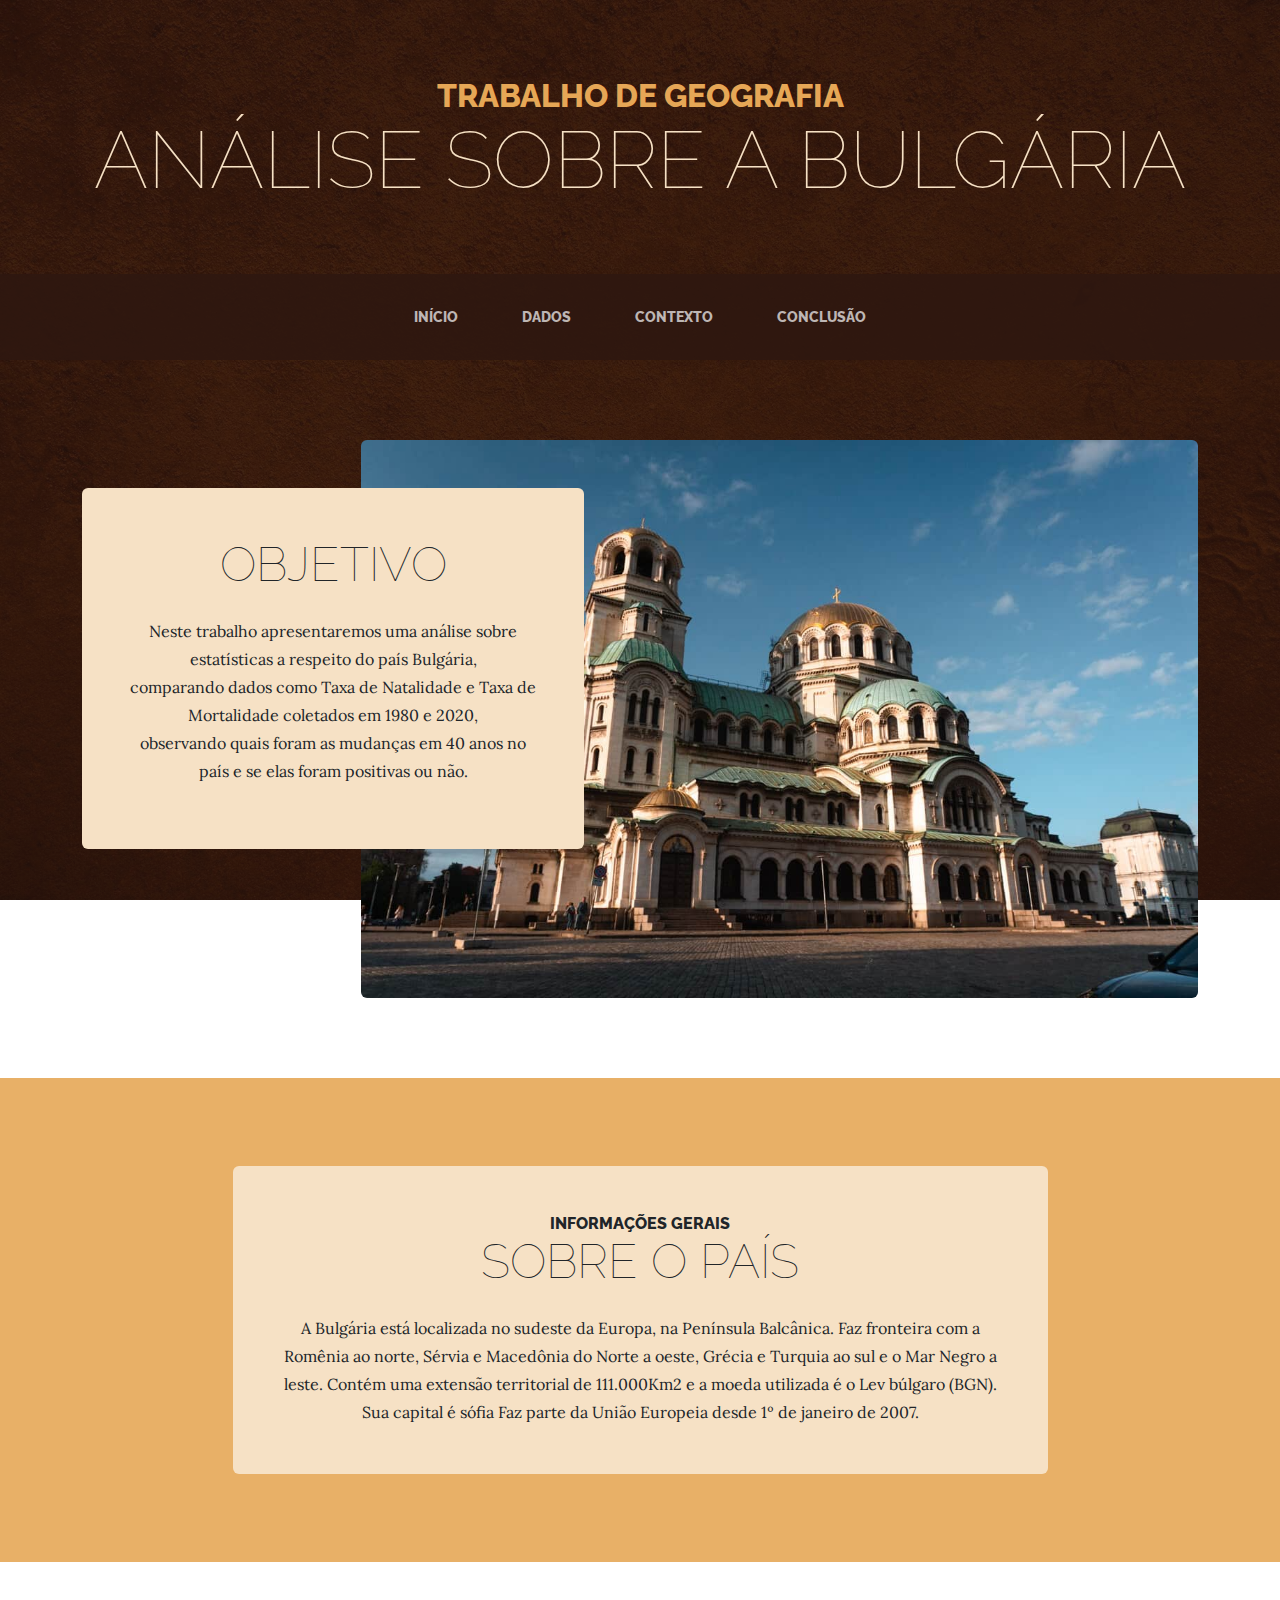
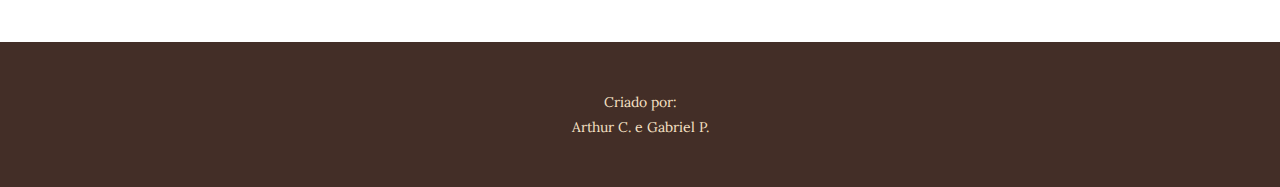
==== index.html @ 991a3605 "Initial commit" ====
<!DOCTYPE html>
<html lang="en">
    <head>
        <meta charset="utf-8" />
        <meta name="viewport" content="width=device-width, initial-scale=1, shrink-to-fit=no" />
        <meta name="description" content="" />
        <meta name="author" content="" />
        <title>Análise sobre a Bulgária</title>
        <link rel="icon" type="image/x-icon" href="assets/favicon.ico" />
        <!-- Google fonts-->
        <link href="https://fonts.googleapis.com/css?family=Raleway:100,100i,200,200i,300,300i,400,400i,500,500i,600,600i,700,700i,800,800i,900,900i" rel="stylesheet" />
        <link href="https://fonts.googleapis.com/css?family=Lora:400,400i,700,700i" rel="stylesheet" />
        <!-- Core theme CSS (includes Bootstrap)-->
        <link href="css/styles.css" rel="stylesheet" />
    </head>
    <body>
        <header>
            <h1 class="site-heading text-center text-faded d-none d-lg-block">
                <span class="site-heading-upper text-primary mb-3">Trabalho de Geografia</span>
                <span class="site-heading-lower">Análise sobre a Bulgária</span>
            </h1>
        </header>
        <!-- Navigation-->
        <nav class="navbar navbar-expand-lg navbar-dark py-lg-4" id="mainNav">
            <div class="container">
                <a class="navbar-brand text-uppercase fw-bold d-lg-none" href="index.html">Start Bootstrap</a>
                <button class="navbar-toggler" type="button" data-bs-toggle="collapse" data-bs-target="#navbarSupportedContent" aria-controls="navbarSupportedContent" aria-expanded="false" aria-label="Toggle navigation"><span class="navbar-toggler-icon"></span></button>
                <div class="collapse navbar-collapse" id="navbarSupportedContent">
                    <ul class="navbar-nav mx-auto">
                        <li class="nav-item px-lg-4"><a class="nav-link text-uppercase" href="index.html">Início</a></li>
                        <li class="nav-item px-lg-4"><a class="nav-link text-uppercase" href="about.html">DADOS</a></li>
                        <li class="nav-item px-lg-4"><a class="nav-link text-uppercase" href="products.html">CONTEXTO</a></li>
                        <li class="nav-item px-lg-4"><a class="nav-link text-uppercase" href="store.html">CONCLUSÃO</a></li>
                    </ul>
                </div>
            </div>
        </nav>
        <section class="page-section clearfix">
            <div class="container">
                <div class="intro">
                    <img class="intro-img img-fluid mb-3 mb-lg-0 rounded" src="assets/img/intro.jpg" alt="..." />
                    <div class="intro-text left-0 text-center bg-faded p-5 rounded">
                        <h2 class="section-heading mb-4">
                            <span class="section-heading-lower">OBJETIVO</span>
                        </h2>
                        <p class="mb-3">Neste trabalho apresentaremos uma análise sobre estatísticas a respeito do país Bulgária, <br> comparando dados como Taxa de Natalidade e Taxa de Mortalidade coletados em 1980 e 2020, <br> observando quais foram as mudanças em 40 anos no país e se elas foram positivas ou não.</p>
                    </div>
                </div>
            </div>
        </section>
        <section class="page-section cta">
            <div class="container">
                <div class="row">
                    <div class="col-xl-9 mx-auto">
                        <div class="cta-inner bg-faded text-center rounded">
                            <h2 class="section-heading mb-4">
                                <span class="section-heading-upper">INFORMAÇÕES GERAIS</span>
                                <span class="section-heading-lower">sobre o país</span>
                            </h2>
                            <p class="mb-0">A Bulgária está localizada no sudeste da Europa, na Península Balcânica. Faz fronteira com a Romênia ao norte, Sérvia e Macedônia do Norte a oeste, Grécia e Turquia ao sul e o Mar Negro a leste. Contém uma extensão territorial de 111.000Km2 e a moeda utilizada é o Lev búlgaro (BGN). Sua capital é sófia Faz parte da União Europeia desde 1º de janeiro de 2007.</p>
                        </div>
                    </div>
                </div>
            </div>
        </section>
        <footer class="footer text-faded text-center py-5">
            <div class="container"><p class="m-0 small">Criado por: <br> Arthur C. e Gabriel P.</p></div>
        </footer>
        <!-- Bootstrap core JS-->
        <script src="https://cdn.jsdelivr.net/npm/bootstrap@5.2.3/dist/js/bootstrap.bundle.min.js"></script>
        <!-- Core theme JS-->
        <script src="js/scripts.js"></script>
    </body>
</html>
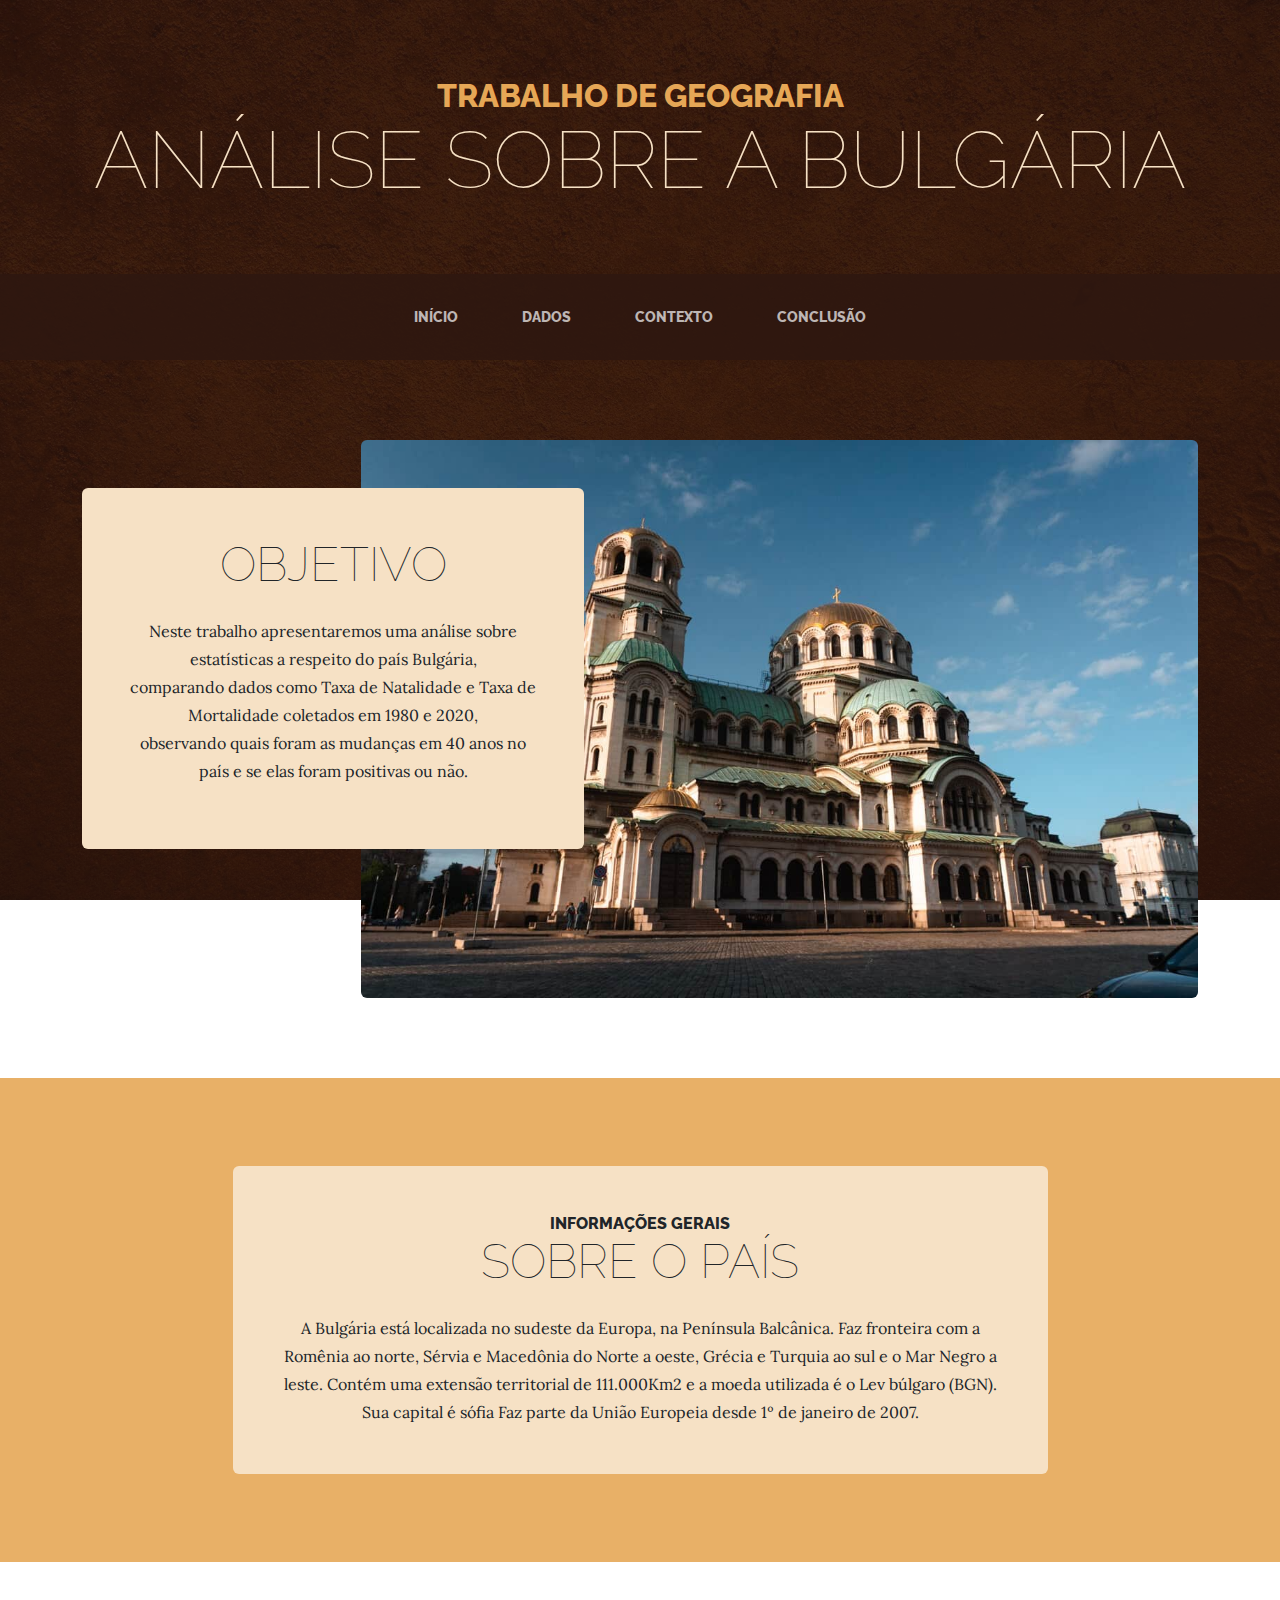
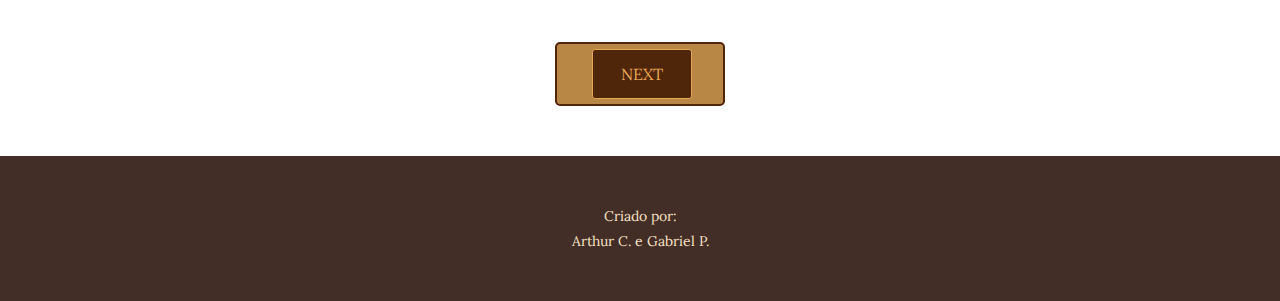
==== commit c19dda89: "dando uma polida" ====
--- a/index.html
+++ b/index.html
@@ -1,12 +1,12 @@
 <!DOCTYPE html>
-<html lang="en">
+<html lang="pt-br">
     <head>
         <meta charset="utf-8" />
         <meta name="viewport" content="width=device-width, initial-scale=1, shrink-to-fit=no" />
         <meta name="description" content="" />
         <meta name="author" content="" />
         <title>Análise sobre a Bulgária</title>
-        <link rel="icon" type="image/x-icon" href="assets/favicon.ico" />
+        <link rel="icon" type="image/x-icon" href="assets/favicon.png" />
         <!-- Google fonts-->
         <link href="https://fonts.googleapis.com/css?family=Raleway:100,100i,200,200i,300,300i,400,400i,500,500i,600,600i,700,700i,800,800i,900,900i" rel="stylesheet" />
         <link href="https://fonts.googleapis.com/css?family=Lora:400,400i,700,700i" rel="stylesheet" />
@@ -28,9 +28,9 @@
                 <div class="collapse navbar-collapse" id="navbarSupportedContent">
                     <ul class="navbar-nav mx-auto">
                         <li class="nav-item px-lg-4"><a class="nav-link text-uppercase" href="index.html">Início</a></li>
-                        <li class="nav-item px-lg-4"><a class="nav-link text-uppercase" href="about.html">DADOS</a></li>
-                        <li class="nav-item px-lg-4"><a class="nav-link text-uppercase" href="products.html">CONTEXTO</a></li>
-                        <li class="nav-item px-lg-4"><a class="nav-link text-uppercase" href="store.html">CONCLUSÃO</a></li>
+                        <li class="nav-item px-lg-4"><a class="nav-link text-uppercase" href="dados1.html">DADOS</a></li>
+                        <li class="nav-item px-lg-4"><a class="nav-link text-uppercase" href="contexto1.html">CONTEXTO</a></li>
+                        <li class="nav-item px-lg-4"><a class="nav-link text-uppercase" href="conclusao1.html">CONCLUSÃO</a></li>
                     </ul>
                 </div>
             </div>
@@ -62,7 +62,18 @@
                     </div>
                 </div>
             </div>
+
+            
         </section>
+        
+        <div id="caixa2">
+            <a href="dados1.html">
+                <button class="botao3">
+                    NEXT
+                </button>
+            </a>
+        </div>
+
         <footer class="footer text-faded text-center py-5">
             <div class="container"><p class="m-0 small">Criado por: <br> Arthur C. e Gabriel P.</p></div>
         </footer>
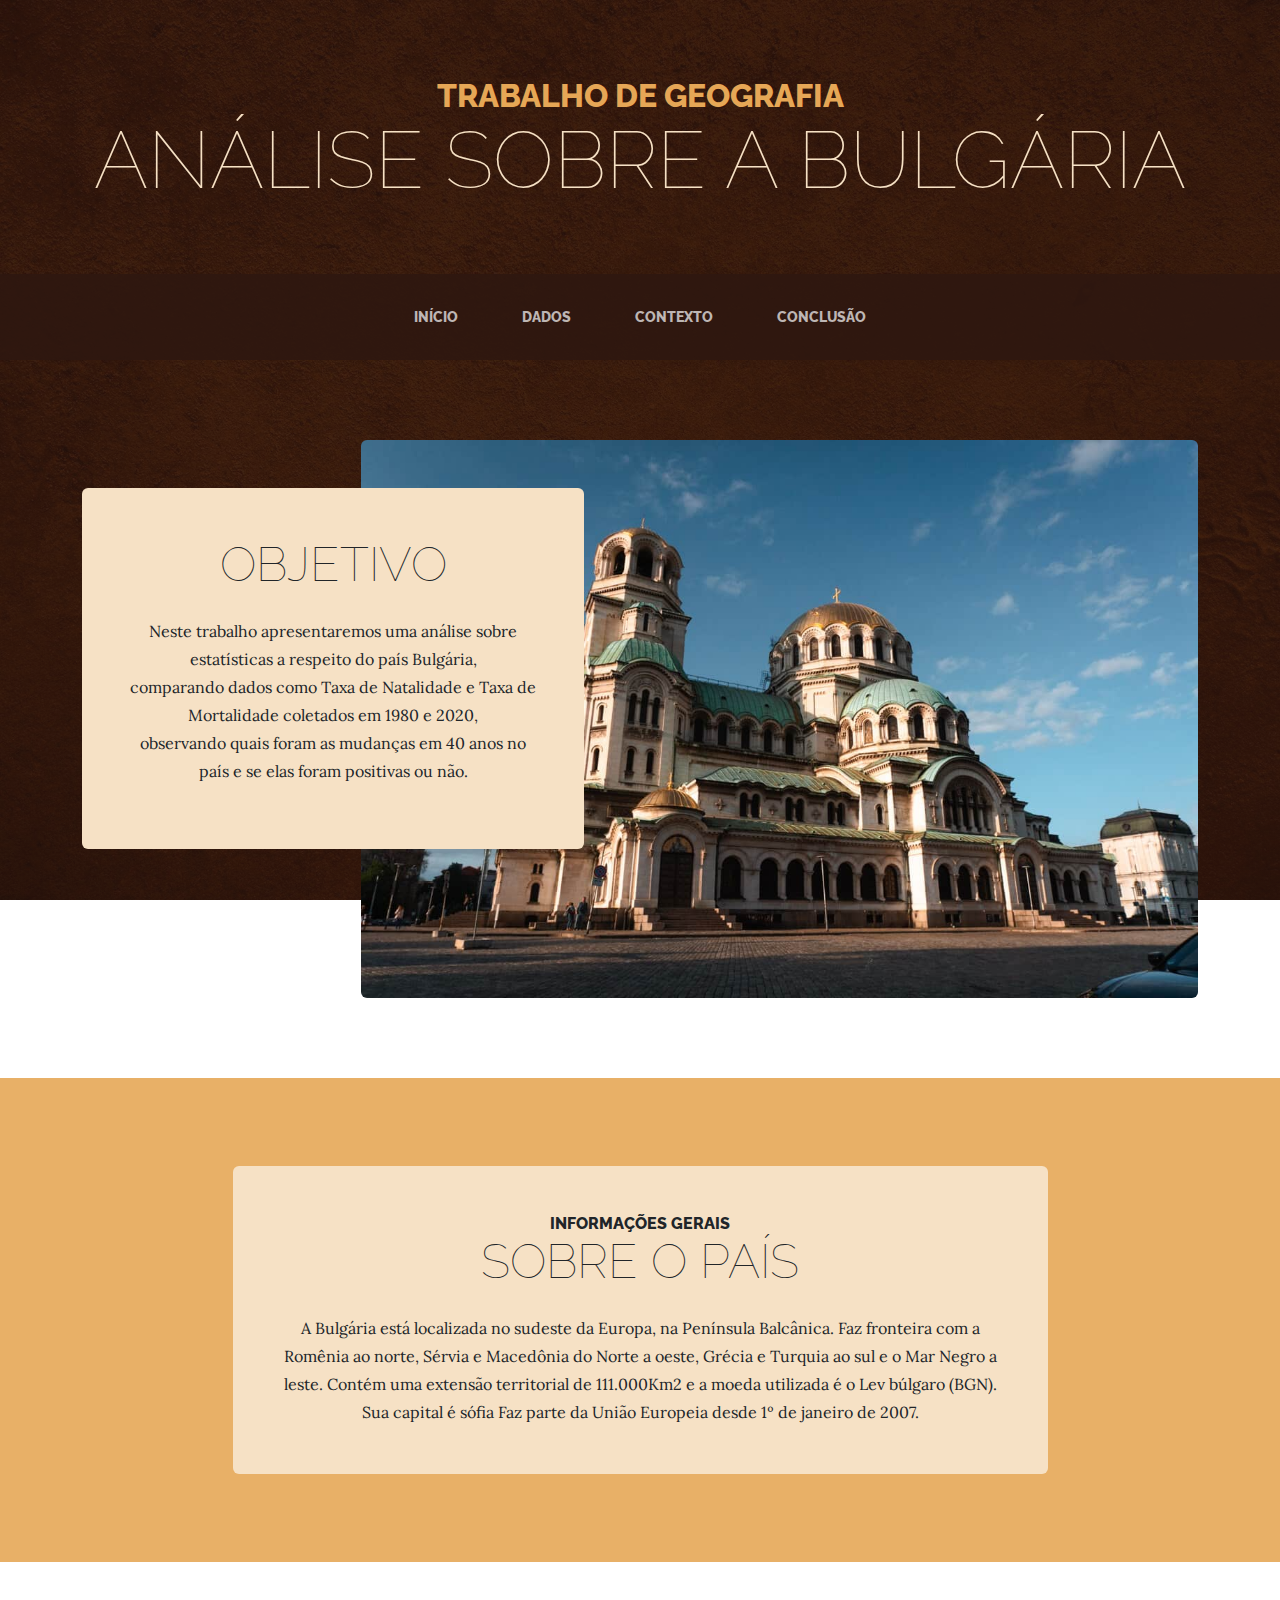
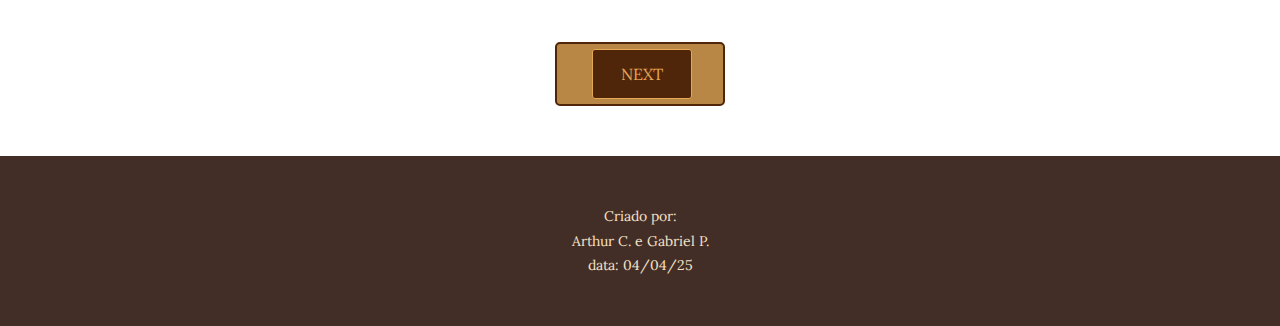
==== commit f3cec6d5: "finalização projeto" ====
--- a/index.html
+++ b/index.html
@@ -75,7 +75,7 @@
         </div>
 
         <footer class="footer text-faded text-center py-5">
-            <div class="container"><p class="m-0 small">Criado por: <br> Arthur C. e Gabriel P.</p></div>
+            <div class="container"><p class="m-0 small">Criado por: <br> Arthur C. e Gabriel P. <br> data: 04/04/25</p></div>
         </footer>
         <!-- Bootstrap core JS-->
         <script src="https://cdn.jsdelivr.net/npm/bootstrap@5.2.3/dist/js/bootstrap.bundle.min.js"></script>
